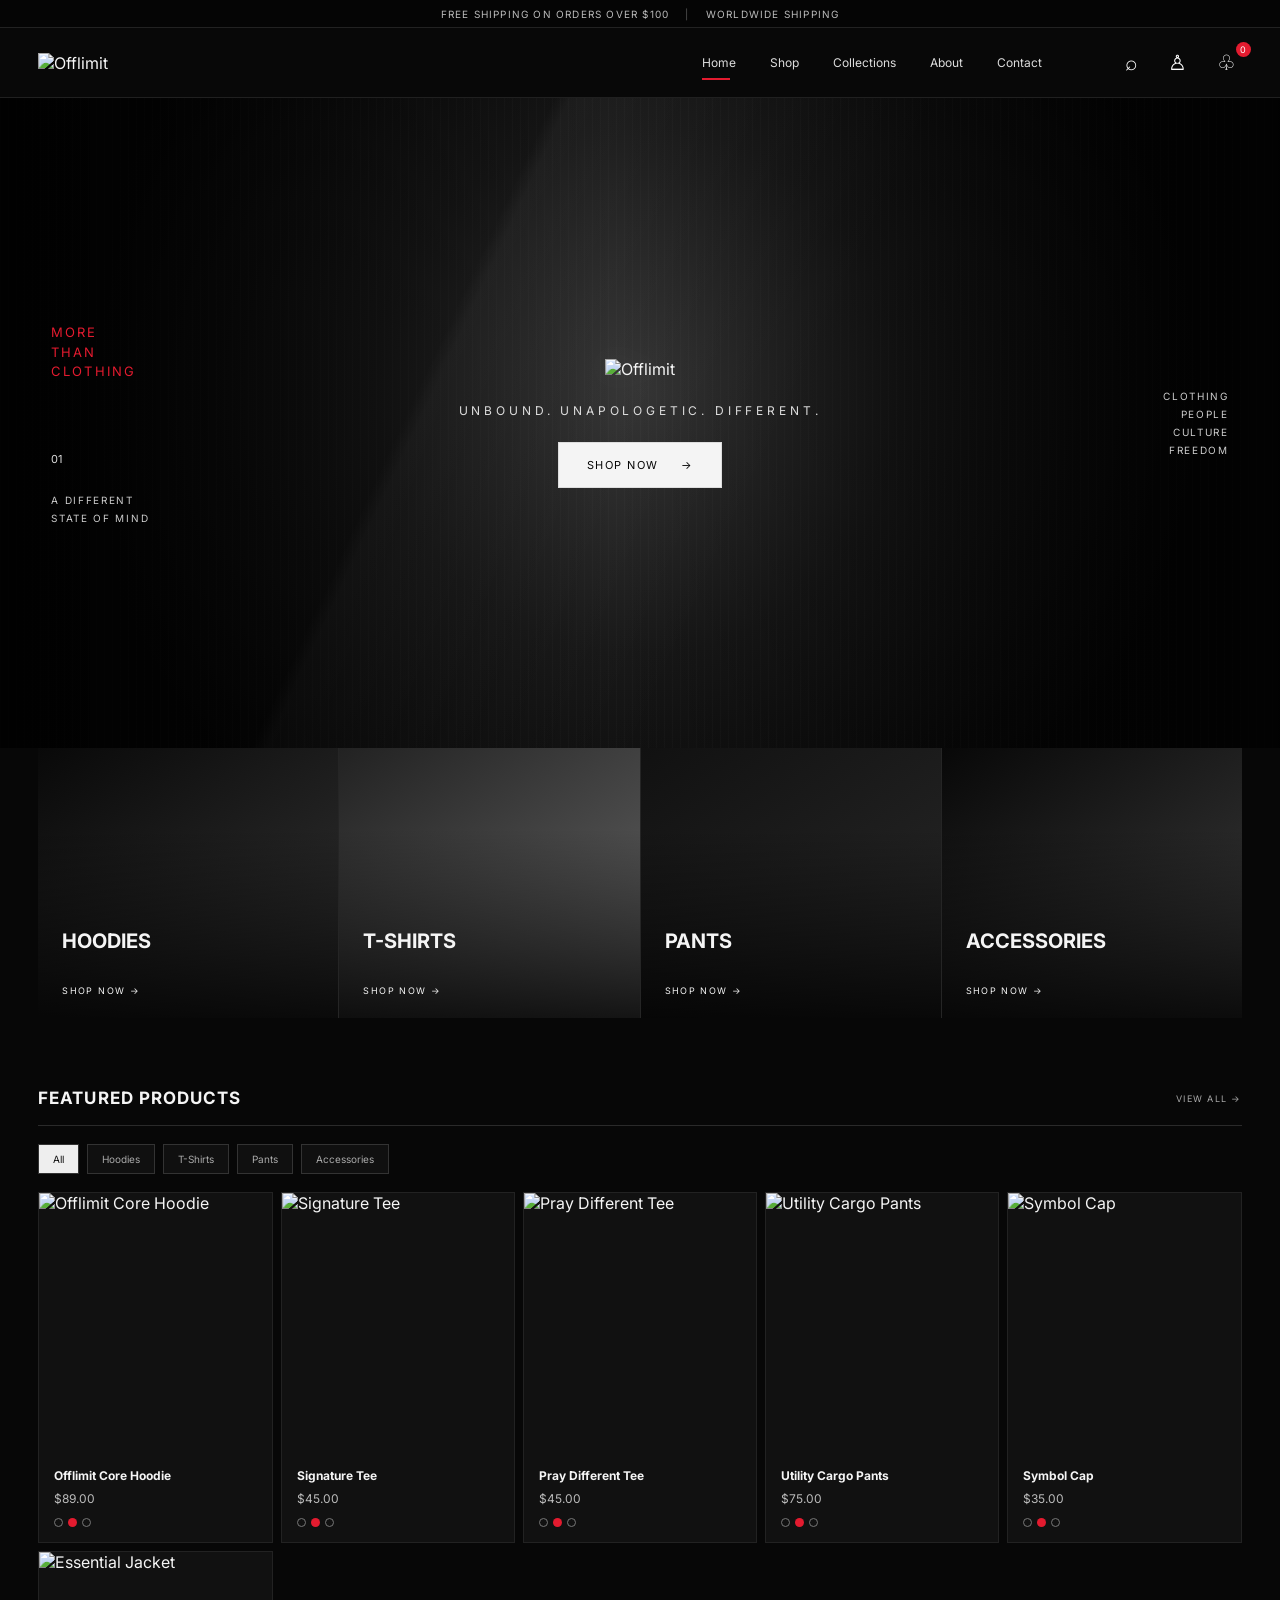
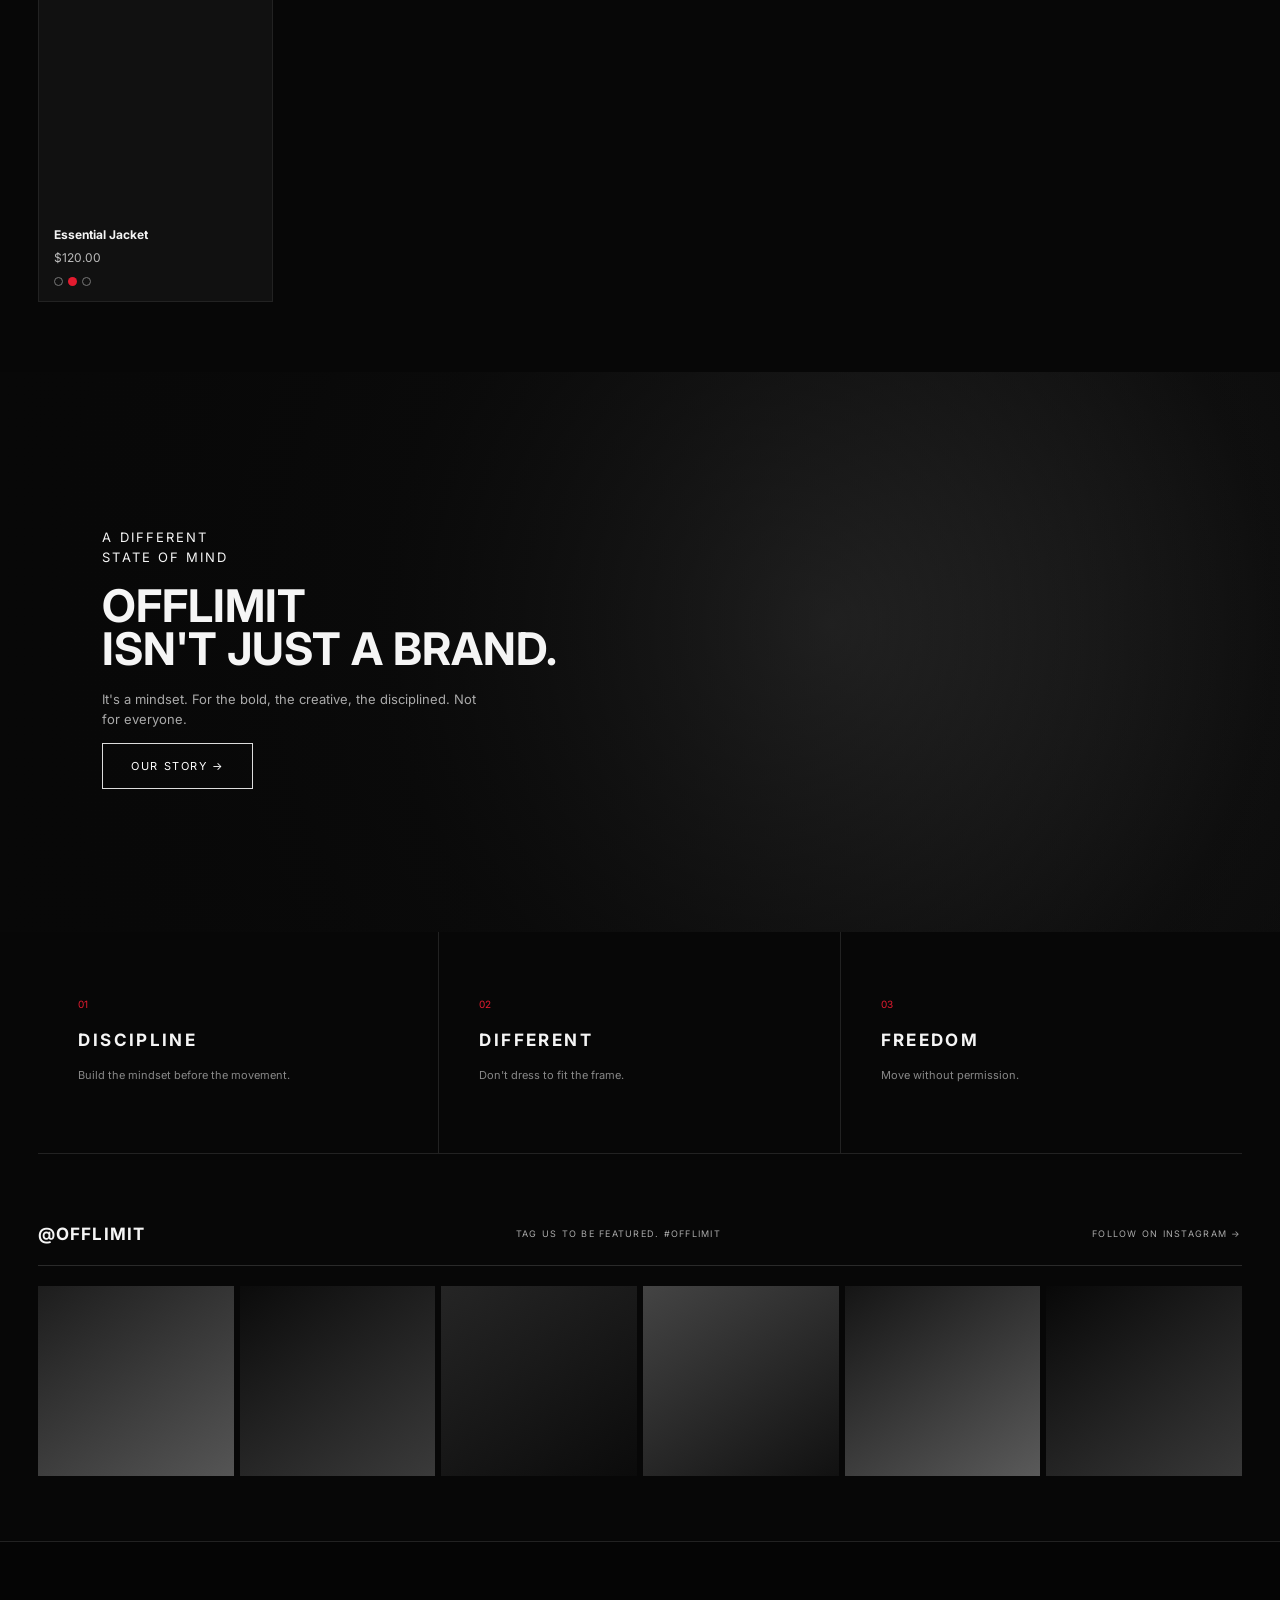
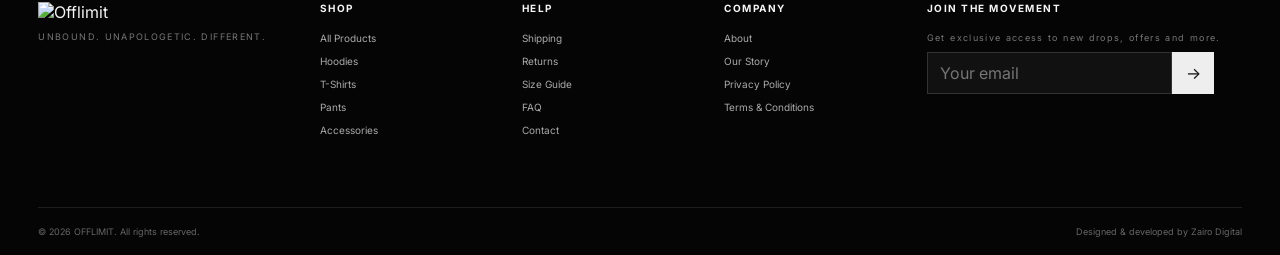
==== index.html @ fc52e2b3 "Add files via upload Add OFFLIMIT product assets" ====
<!doctype html>
<html lang="en">
<head>
  <meta charset="utf-8">
  <meta name="viewport" content="width=device-width, initial-scale=1">
  <title>Offlimit — Unbound. Unapologetic. Different.</title>
  <meta name="description" content="OFFLIMIT streetwear. Clothing for people who move different.">
  <link rel="preconnect" href="https://fonts.googleapis.com">
  <link rel="preconnect" href="https://fonts.gstatic.com" crossorigin>
  <link href="https://fonts.googleapis.com/css2?family=Inter:wght@400;500;600;700;800;900&family=UnifrakturCook:wght@700&display=swap" rel="stylesheet">
  <link rel="stylesheet" href="styles.css">
</head>
<body>
  <div class="announcement">FREE SHIPPING ON ORDERS OVER $100 <span>|</span> WORLDWIDE SHIPPING</div>

  <header class="site-header">
    <a class="brand" href="#home" aria-label="Offlimit home">
      <img src="assets/offlimit-wordmark.png" alt="Offlimit">
    </a>
    <nav class="desktop-nav">
      <a class="active" href="#home">Home</a>
      <a href="#shop">Shop</a>
      <a href="#collections">Collections</a>
      <a href="#story">About</a>
      <a href="#contact">Contact</a>
    </nav>
    <div class="header-actions">
      <button aria-label="Search" data-action="search">⌕</button>
      <button aria-label="Account" data-action="account">♙</button>
      <button class="cart-btn" aria-label="Cart" data-action="cart">♧<span id="cartCount">0</span></button>
    </div>
    <button class="menu-btn" aria-label="Open menu">☰</button>
  </header>

  <main id="home">
    <section class="hero">
      <div class="hero-media"></div>
      <div class="hero-overlay"></div>
      <div class="hero-left">
        <p class="eyebrow red">MORE<br>THAN<br>CLOTHING</p>
        <span class="hero-index">01</span>
        <p class="micro">A DIFFERENT<br>STATE OF MIND</p>
      </div>
      <div class="hero-center">
        <img src="assets/offlimit-wordmark.png" class="hero-logo" alt="Offlimit">
        <p>UNBOUND. UNAPOLOGETIC. DIFFERENT.</p>
        <a class="btn" href="#shop">SHOP NOW <span>→</span></a>
      </div>
      <div class="hero-right">
        <p>CLOTHING<br>PEOPLE<br>CULTURE<br>FREEDOM</p>
      </div>
    </section>

    <section class="collections wrap" id="collections">
      <a class="collection-card" href="#shop" data-filter="Hoodies"><div class="collection-img c1"></div><h3>HOODIES</h3><span>SHOP NOW →</span></a>
      <a class="collection-card" href="#shop" data-filter="T-Shirts"><div class="collection-img c2"></div><h3>T-SHIRTS</h3><span>SHOP NOW →</span></a>
      <a class="collection-card" href="#shop" data-filter="Pants"><div class="collection-img c3"></div><h3>PANTS</h3><span>SHOP NOW →</span></a>
      <a class="collection-card" href="#shop" data-filter="Accessories"><div class="collection-img c4"></div><h3>ACCESSORIES</h3><span>SHOP NOW →</span></a>
    </section>

    <section class="products wrap" id="shop">
      <div class="section-head"><h2>FEATURED PRODUCTS</h2><a href="#shop">VIEW ALL →</a></div>
      <div class="filter-row">
        <button class="filter active" data-filter="All">All</button>
        <button class="filter" data-filter="Hoodies">Hoodies</button>
        <button class="filter" data-filter="T-Shirts">T-Shirts</button>
        <button class="filter" data-filter="Pants">Pants</button>
        <button class="filter" data-filter="Accessories">Accessories</button>
      </div>
      <div class="product-grid" id="productGrid"></div>
    </section>

    <section class="story" id="story">
      <div class="story-image"></div>
      <div class="story-copy">
        <p class="eyebrow">A DIFFERENT<br>STATE OF MIND</p>
        <h2>OFFLIMIT<br>ISN'T JUST A BRAND.</h2>
        <p>It's a mindset. For the bold, the creative, the disciplined. Not for everyone.</p>
        <a class="btn outline" href="#contact">OUR STORY →</a>
      </div>
      <div class="story-symbol"><img src="assets/offlimit-symbol.png" alt=""></div>
    </section>

    <section class="manifesto wrap">
      <div><span>01</span><h3>DISCIPLINE</h3><p>Build the mindset before the movement.</p></div>
      <div><span>02</span><h3>DIFFERENT</h3><p>Don't dress to fit the frame.</p></div>
      <div><span>03</span><h3>FREEDOM</h3><p>Move without permission.</p></div>
    </section>

    <section class="social wrap">
      <div class="section-head"><h2>@OFFLIMIT</h2><p>TAG US TO BE FEATURED. #OFFLIMIT</p><a href="#" aria-label="Instagram">FOLLOW ON INSTAGRAM →</a></div>
      <div class="social-grid">
        <div class="social-tile s1"></div><div class="social-tile s2"></div><div class="social-tile s3"></div>
        <div class="social-tile s4"></div><div class="social-tile s5"></div><div class="social-tile s6"></div>
      </div>
    </section>
  </main>

  <footer id="contact">
    <div class="footer-top wrap">
      <div class="footer-brand"><img src="assets/offlimit-wordmark.png" alt="Offlimit"><p>UNBOUND. UNAPOLOGETIC. DIFFERENT.</p></div>
      <div><h4>SHOP</h4><a href="#shop">All Products</a><a href="#shop">Hoodies</a><a href="#shop">T-Shirts</a><a href="#shop">Pants</a><a href="#shop">Accessories</a></div>
      <div><h4>HELP</h4><a href="#">Shipping</a><a href="#">Returns</a><a href="#">Size Guide</a><a href="#">FAQ</a><a href="#contact">Contact</a></div>
      <div><h4>COMPANY</h4><a href="#story">About</a><a href="#story">Our Story</a><a href="#">Privacy Policy</a><a href="#">Terms & Conditions</a></div>
      <div class="newsletter"><h4>JOIN THE MOVEMENT</h4><p>Get exclusive access to new drops, offers and more.</p><form id="newsletterForm"><input type="email" placeholder="Your email" required><button>→</button></form><small id="newsletterMsg"></small></div>
    </div>
    <div class="footer-bottom wrap"><span>© 2026 OFFLIMIT. All rights reserved.</span><span>Designed & developed by Zairo Digital</span></div>
  </footer>

  <aside class="drawer" id="cartDrawer" aria-hidden="true">
    <div class="drawer-head"><h2>YOUR CART</h2><button data-close="cartDrawer">×</button></div>
    <div id="cartItems" class="cart-items"></div>
    <div class="cart-total"><span>TOTAL</span><strong id="cartTotal">$0.00</strong></div>
    <button class="checkout" id="checkoutBtn">CHECKOUT</button>
    <p class="cart-note">Demo storefront — connect your preferred payment provider for live checkout.</p>
  </aside>
  <div class="drawer-backdrop" id="backdrop"></div>

  <div class="modal" id="productModal" aria-hidden="true">
    <div class="modal-inner"><button class="modal-close">×</button><img id="modalImg" alt=""><div><p class="eyebrow">OFFLIMIT</p><h2 id="modalName"></h2><p id="modalPrice" class="modal-price"></p><p class="modal-desc">Premium OFFLIMIT streetwear. Select your size and add it to your cart.</p><div class="sizes"><button>S</button><button>M</button><button>L</button><button>XL</button></div><button class="checkout" id="modalAdd">ADD TO CART</button></div></div>
  </div>
  <script src="script.js"></script>
</body>
</html>
---- styles.css ----
*{box-sizing:border-box}html{scroll-behavior:smooth}body{margin:0;background:#070707;color:#f5f5f5;font-family:Inter,Arial,sans-serif}a{text-decoration:none;color:inherit}button,input{font:inherit}.wrap{width:min(1440px,94vw);margin:auto}.announcement{height:28px;background:#050505;border-bottom:1px solid #222;text-align:center;font-size:10px;letter-spacing:.12em;padding:8px;color:#bbb}.announcement span{margin:0 12px;color:#555}.site-header{height:70px;display:flex;align-items:center;justify-content:space-between;padding:0 3vw;background:#080808;border-bottom:1px solid #202020;position:sticky;top:0;z-index:20}.brand img{width:128px;max-height:45px;object-fit:contain}.desktop-nav{display:flex;gap:34px;margin-left:auto;margin-right:6vw}.desktop-nav a{font-size:12px;color:#ddd;padding:26px 0;position:relative}.desktop-nav a.active:after{content:"";position:absolute;bottom:16px;left:0;width:28px;height:2px;background:#e31b2f}.header-actions{display:flex;gap:18px}.header-actions button,.menu-btn{background:none;border:0;color:#fff;font-size:22px;cursor:pointer;position:relative}.header-actions button{font-size:21px}.cart-btn span{position:absolute;top:-7px;right:-9px;background:#e31b2f;color:#fff;border-radius:50%;font-size:9px;width:15px;height:15px;display:grid;place-items:center}.menu-btn{display:none}.hero{height:650px;position:relative;overflow:hidden;display:flex;align-items:center;justify-content:center}.hero-media{position:absolute;inset:0;background:radial-gradient(circle at 50% 45%,#333 0,#171717 36%,#050505 76%)}.hero-media:after{content:"";position:absolute;inset:0;background:linear-gradient(115deg,transparent 0 35%,rgba(255,255,255,.04) 36%,transparent 60%),repeating-linear-gradient(90deg,rgba(255,255,255,.018) 0 1px,transparent 1px 8px)}.hero-overlay{position:absolute;inset:0;background:linear-gradient(90deg,rgba(0,0,0,.82),transparent 48%,rgba(0,0,0,.7))}.hero-center{position:relative;text-align:center;z-index:2}.hero-logo{width:min(430px,55vw);max-height:170px;object-fit:contain;filter:drop-shadow(0 0 16px rgba(255,255,255,.08))}.hero-center p{font-size:12px;letter-spacing:.32em;margin:24px 0;color:#ddd}.btn{display:inline-flex;gap:22px;border:1px solid #ddd;padding:15px 28px;font-size:11px;letter-spacing:.14em;background:#f4f4f4;color:#050505}.btn.outline{background:transparent;color:#fff}.hero-left,.hero-right{position:absolute;z-index:3;top:50%;transform:translateY(-50%)}.hero-left{left:4vw}.hero-right{right:4vw;text-align:right}.eyebrow{font-size:13px;letter-spacing:.16em;line-height:1.5}.red{color:#e31b2f}.hero-index{display:block;margin:70px 0 25px;font-size:11px;color:#ddd}.micro,.hero-right p{font-size:10px;letter-spacing:.17em;line-height:1.8;color:#ccc}.collections{display:grid;grid-template-columns:repeat(4,1fr);gap:1px;background:#252525}.collection-card{height:270px;position:relative;overflow:hidden;background:#111}.collection-img,.social-tile{position:absolute;inset:0;background:#171717}.c1{background:linear-gradient(145deg,#090909,#333)}.c2{background:linear-gradient(145deg,#222,#666)}.c3{background:linear-gradient(145deg,#111,#292929)}.c4{background:linear-gradient(145deg,#080808,#3b3b3b)}.collection-card:after{content:"";position:absolute;inset:0;background:linear-gradient(transparent 30%,rgba(0,0,0,.8))}.collection-card h3,.collection-card span{position:absolute;left:24px;z-index:2}.collection-card h3{bottom:45px;font-size:20px}.collection-card span{bottom:22px;font-size:9px;letter-spacing:.15em}.products{padding:70px 0}.section-head{display:flex;align-items:center;gap:24px;border-bottom:1px solid #2a2a2a;padding-bottom:17px}.section-head h2{font-size:17px;letter-spacing:.06em;margin:0}.section-head a,.section-head p{margin-left:auto;font-size:9px;letter-spacing:.14em;color:#aaa}.filter-row{display:flex;gap:8px;margin:18px 0}.filter{border:1px solid #333;background:#101010;color:#aaa;padding:8px 14px;font-size:10px;cursor:pointer}.filter.active{background:#eee;color:#111}.product-grid{display:grid;grid-template-columns:repeat(5,1fr);gap:8px}.product{background:#111;border:1px solid #222;cursor:pointer;transition:.25s}.product:hover{transform:translateY(-4px);border-color:#555}.product-img{aspect-ratio:1/1.12;width:100%;object-fit:cover;display:block}.product-info{padding:15px}.product-info h3{font-size:12px;margin:0 0 8px}.product-info p{font-size:12px;color:#bbb;margin:0}.dots{display:flex;gap:5px;margin-top:12px}.dot{width:9px;height:9px;border-radius:50%;border:1px solid #777}.dot.red{background:#e31b2f;border:0}.story{min-height:560px;background:#0d0d0d;position:relative;overflow:hidden;display:flex;align-items:center}.story-image{position:absolute;inset:0;background:linear-gradient(90deg,#080808 0%,rgba(8,8,8,.72) 42%,rgba(8,8,8,.25)),radial-gradient(circle at 65% 45%,#3b3b3b,#111 50%,#050505)}.story-copy{position:relative;z-index:2;width:min(520px,45vw);margin-left:8vw}.story-copy h2{font-size:45px;line-height:.95;margin:18px 0}.story-copy>p:not(.eyebrow){color:#aaa;line-height:1.6;max-width:390px;font-size:13px}.story-symbol{position:absolute;right:9vw;z-index:2;width:260px;opacity:.75}.story-symbol img{width:100%;filter:drop-shadow(0 0 25px rgba(227,27,47,.2))}.manifesto{display:grid;grid-template-columns:repeat(3,1fr);border-bottom:1px solid #222}.manifesto>div{padding:60px 40px;border-right:1px solid #222}.manifesto>div:last-child{border:0}.manifesto span{color:#e31b2f;font-size:10px}.manifesto h3{font-size:17px;letter-spacing:.14em;margin:18px 0}.manifesto p{font-size:11px;color:#888}.social{padding:65px 0}.social-grid{display:grid;grid-template-columns:repeat(6,1fr);gap:6px;margin-top:20px}.social-tile{position:relative;height:190px}.s1{background:linear-gradient(145deg,#1d1d1d,#555)}.s2{background:linear-gradient(145deg,#0b0b0b,#3a3a3a)}.s3{background:linear-gradient(145deg,#252525,#0b0b0b)}.s4{background:linear-gradient(145deg,#444,#111)}.s5{background:linear-gradient(145deg,#151515,#5a5a5a)}.s6{background:linear-gradient(145deg,#080808,#383838)}footer{border-top:1px solid #222;background:#050505}.footer-top{display:grid;grid-template-columns:1.5fr repeat(3,1fr) 2fr;gap:45px;padding:60px 0}.footer-brand img{width:150px;max-height:55px;object-fit:contain}.footer-brand p,footer p{font-size:9px;color:#777;letter-spacing:.15em}.footer-top h4{font-size:10px;letter-spacing:.15em;margin:0 0 18px}.footer-top>div:not(.footer-brand) a{display:block;font-size:10px;color:#aaa;margin:11px 0}.newsletter input{height:42px;background:#111;border:1px solid #333;color:#fff;padding:0 12px;width:78%}.newsletter form{display:flex}.newsletter button{width:42px;border:0;background:#eee;color:#111}.newsletter small{color:#e31b2f}.footer-bottom{border-top:1px solid #1d1d1d;padding:18px 0;display:flex;justify-content:space-between;font-size:9px;color:#666}.drawer-backdrop{position:fixed;inset:0;background:rgba(0,0,0,.65);z-index:40;display:none}.drawer{position:fixed;right:-440px;top:0;height:100vh;width:min(420px,92vw);background:#0b0b0b;z-index:41;border-left:1px solid #333;padding:25px;transition:.3s;overflow:auto}.drawer.open{right:0}.drawer-backdrop.open{display:block}.drawer-head{display:flex;justify-content:space-between;align-items:center;border-bottom:1px solid #292929;padding-bottom:18px}.drawer-head h2{font-size:15px}.drawer-head button,.modal-close{background:none;border:0;color:#fff;font-size:28px;cursor:pointer}.cart-item{display:grid;grid-template-columns:80px 1fr auto;gap:12px;padding:18px 0;border-bottom:1px solid #222}.cart-item img{width:80px;height:80px;object-fit:cover}.cart-item h4{margin:0 0 8px;font-size:11px}.cart-item p{margin:0;color:#aaa;font-size:10px}.remove{background:none;border:0;color:#777;cursor:pointer}.cart-total{display:flex;justify-content:space-between;padding:25px 0;font-size:13px}.checkout{width:100%;padding:16px;border:0;background:#eee;color:#050505;letter-spacing:.12em;font-size:11px;cursor:pointer}.cart-note{font-size:10px;color:#666;line-height:1.6}.modal{position:fixed;inset:0;z-index:50;background:rgba(0,0,0,.8);display:none;place-items:center;padding:20px}.modal.open{display:grid}.modal-inner{width:min(900px,95vw);background:#0d0d0d;border:1px solid #333;display:grid;grid-template-columns:1fr 1fr;position:relative}.modal-inner>img{width:100%;height:520px;object-fit:cover}.modal-inner>div{padding:55px 40px}.modal-close{position:absolute;right:12px;top:5px}.modal-inner h2{font-size:30px;margin:12px 0}.modal-price{font-size:18px}.modal-desc{color:#888;font-size:12px;line-height:1.7}.sizes{display:flex;gap:8px;margin:25px 0}.sizes button{background:#111;border:1px solid #444;color:#fff;width:48px;height:42px;cursor:pointer}.sizes button.selected{background:#eee;color:#111}.modal-inner .checkout{margin-top:4px}.menu-btn{display:none}@media(max-width:900px){.desktop-nav{display:none}.menu-btn{display:block}.header-actions{margin-left:auto;margin-right:12px}.hero{height:580px}.hero-left,.hero-right{display:none}.hero-logo{width:280px}.collections{grid-template-columns:repeat(2,1fr)}.product-grid{grid-template-columns:repeat(2,1fr)}.story-copy{width:auto;margin:0 7vw}.story-symbol{right:4vw;width:170px;opacity:.28}.manifesto{grid-template-columns:1fr}.manifesto>div{border-right:0;border-bottom:1px solid #222}.social-grid{grid-template-columns:repeat(3,1fr)}.footer-top{grid-template-columns:1fr 1fr;gap:35px}.footer-brand,.newsletter{grid-column:1/-1}.modal-inner{grid-template-columns:1fr}.modal-inner>img{height:300px}}@media(max-width:520px){.announcement{font-size:8px}.site-header{height:62px}.brand img{width:105px}.hero{height:520px}.hero-center p{font-size:9px;letter-spacing:.2em}.hero-logo{width:220px}.collections{grid-template-columns:1fr 1fr}.collection-card{height:180px}.collection-card h3{font-size:14px;left:15px;bottom:40px}.collection-card span{left:15px}.products{padding:45px 0}.filter-row{overflow:auto}.filter{white-space:nowrap}.product-grid{grid-template-columns:1fr 1fr}.product-info{padding:11px}.product-info h3{font-size:10px}.story{min-height:500px}.story-copy h2{font-size:34px}.story-symbol{width:120px}.social-grid{grid-template-columns:repeat(2,1fr)}.social-tile{height:130px}.footer-top{grid-template-columns:1fr 1fr}.footer-top h4{font-size:9px}.footer-bottom{flex-direction:column;gap:10px}.modal-inner>div{padding:30px 24px}}
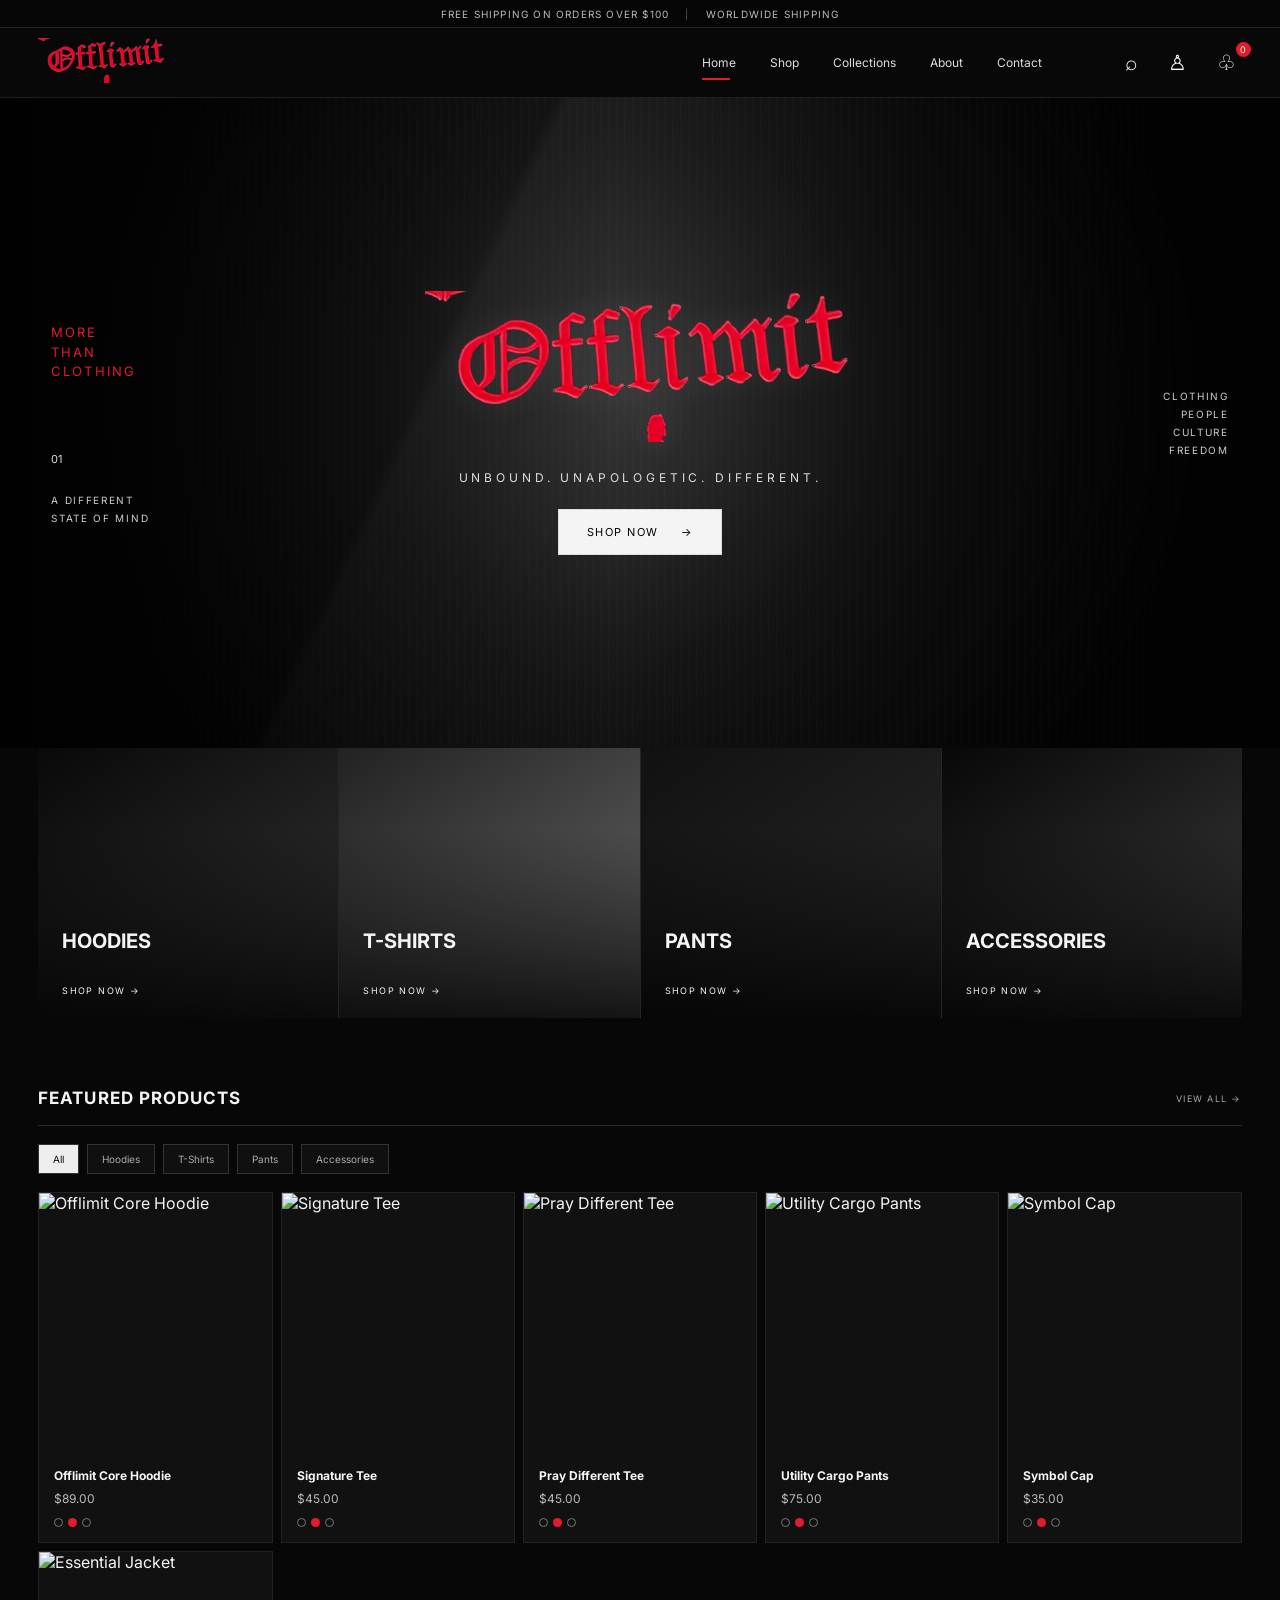
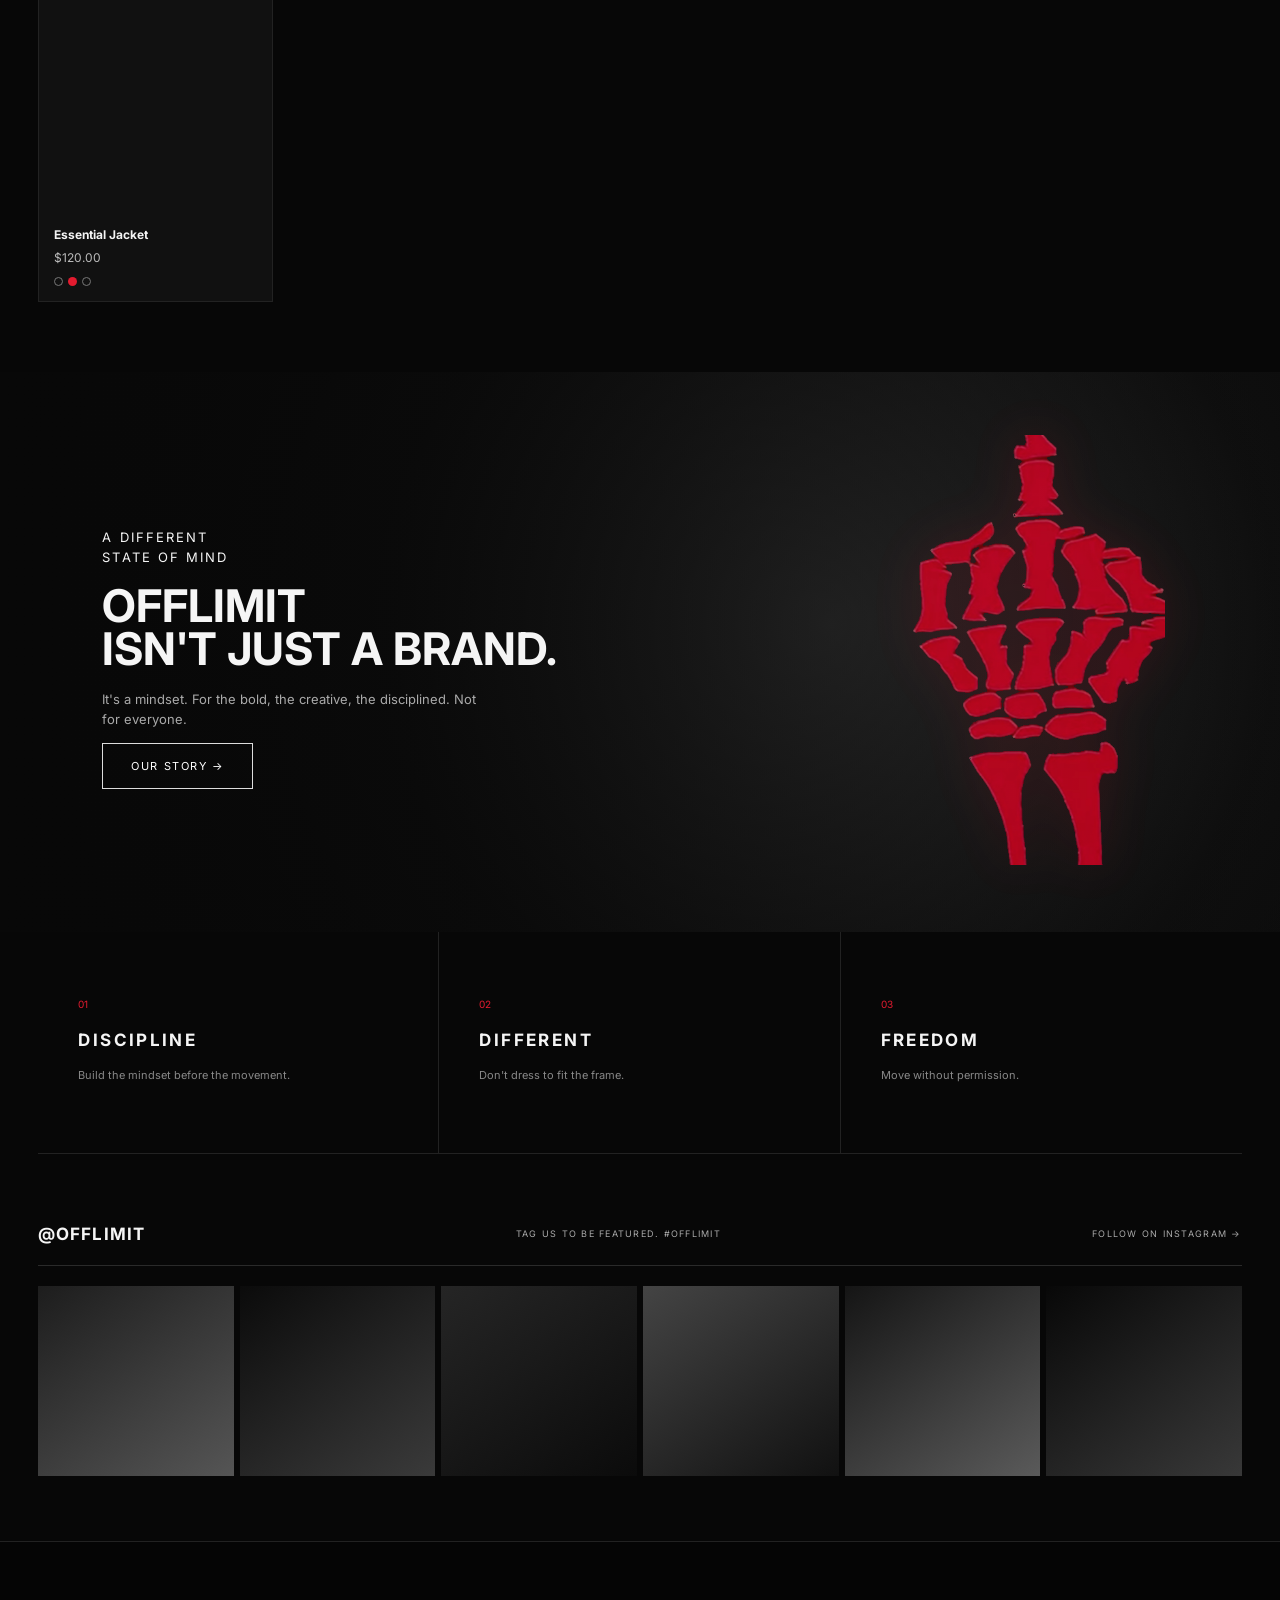
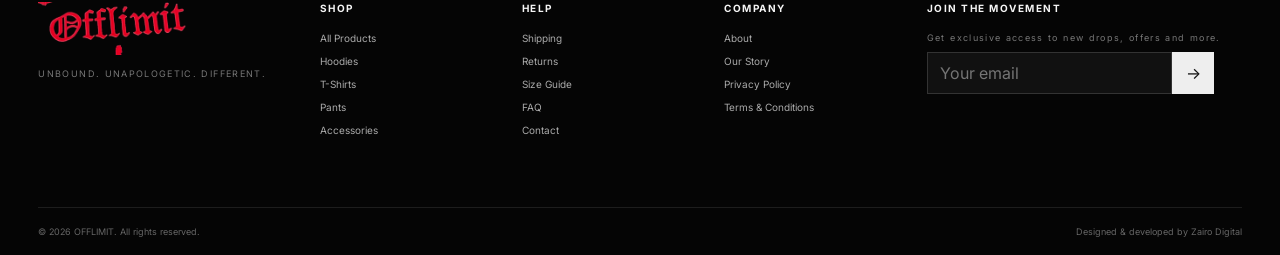
==== commit b0571319: "Add files via upload Fix OFFLIMIT asset paths" ====
--- a/index.html
+++ b/index.html
@@ -15,7 +15,7 @@
 
   <header class="site-header">
     <a class="brand" href="#home" aria-label="Offlimit home">
-      <img src="assets/offlimit-wordmark.png" alt="Offlimit">
+      <img src="offlimit-wordmark.png" alt="Offlimit">
     </a>
     <nav class="desktop-nav">
       <a class="active" href="#home">Home</a>
@@ -42,7 +42,7 @@
         <p class="micro">A DIFFERENT<br>STATE OF MIND</p>
       </div>
       <div class="hero-center">
-        <img src="assets/offlimit-wordmark.png" class="hero-logo" alt="Offlimit">
+        <img src="offlimit-wordmark.png" class="hero-logo" alt="Offlimit">
         <p>UNBOUND. UNAPOLOGETIC. DIFFERENT.</p>
         <a class="btn" href="#shop">SHOP NOW <span>→</span></a>
       </div>
@@ -78,7 +78,7 @@
         <p>It's a mindset. For the bold, the creative, the disciplined. Not for everyone.</p>
         <a class="btn outline" href="#contact">OUR STORY →</a>
       </div>
-      <div class="story-symbol"><img src="assets/offlimit-symbol.png" alt=""></div>
+      <div class="story-symbol"><img src="offlimit-symbol.png" alt=""></div>
     </section>
 
     <section class="manifesto wrap">
@@ -98,7 +98,7 @@
 
   <footer id="contact">
     <div class="footer-top wrap">
-      <div class="footer-brand"><img src="assets/offlimit-wordmark.png" alt="Offlimit"><p>UNBOUND. UNAPOLOGETIC. DIFFERENT.</p></div>
+      <div class="footer-brand"><img src="offlimit-wordmark.png" alt="Offlimit"><p>UNBOUND. UNAPOLOGETIC. DIFFERENT.</p></div>
       <div><h4>SHOP</h4><a href="#shop">All Products</a><a href="#shop">Hoodies</a><a href="#shop">T-Shirts</a><a href="#shop">Pants</a><a href="#shop">Accessories</a></div>
       <div><h4>HELP</h4><a href="#">Shipping</a><a href="#">Returns</a><a href="#">Size Guide</a><a href="#">FAQ</a><a href="#contact">Contact</a></div>
       <div><h4>COMPANY</h4><a href="#story">About</a><a href="#story">Our Story</a><a href="#">Privacy Policy</a><a href="#">Terms & Conditions</a></div>
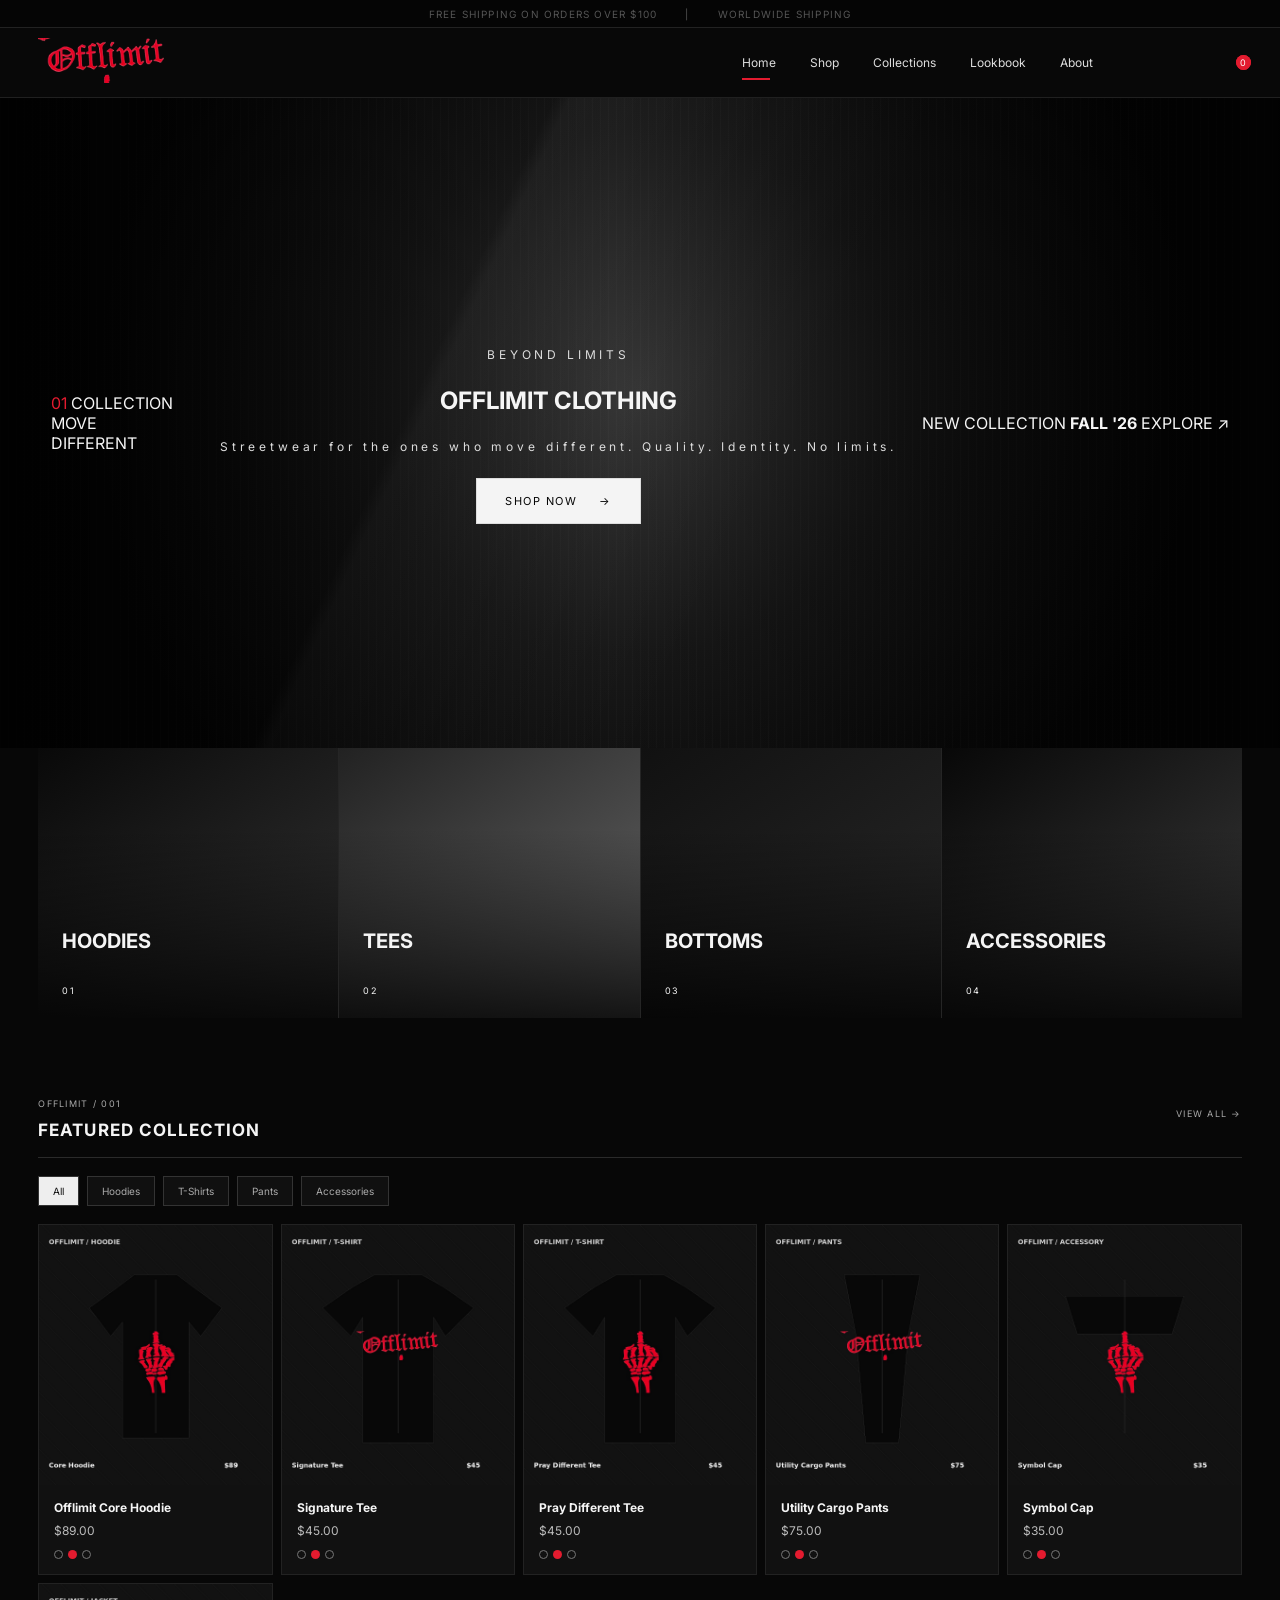
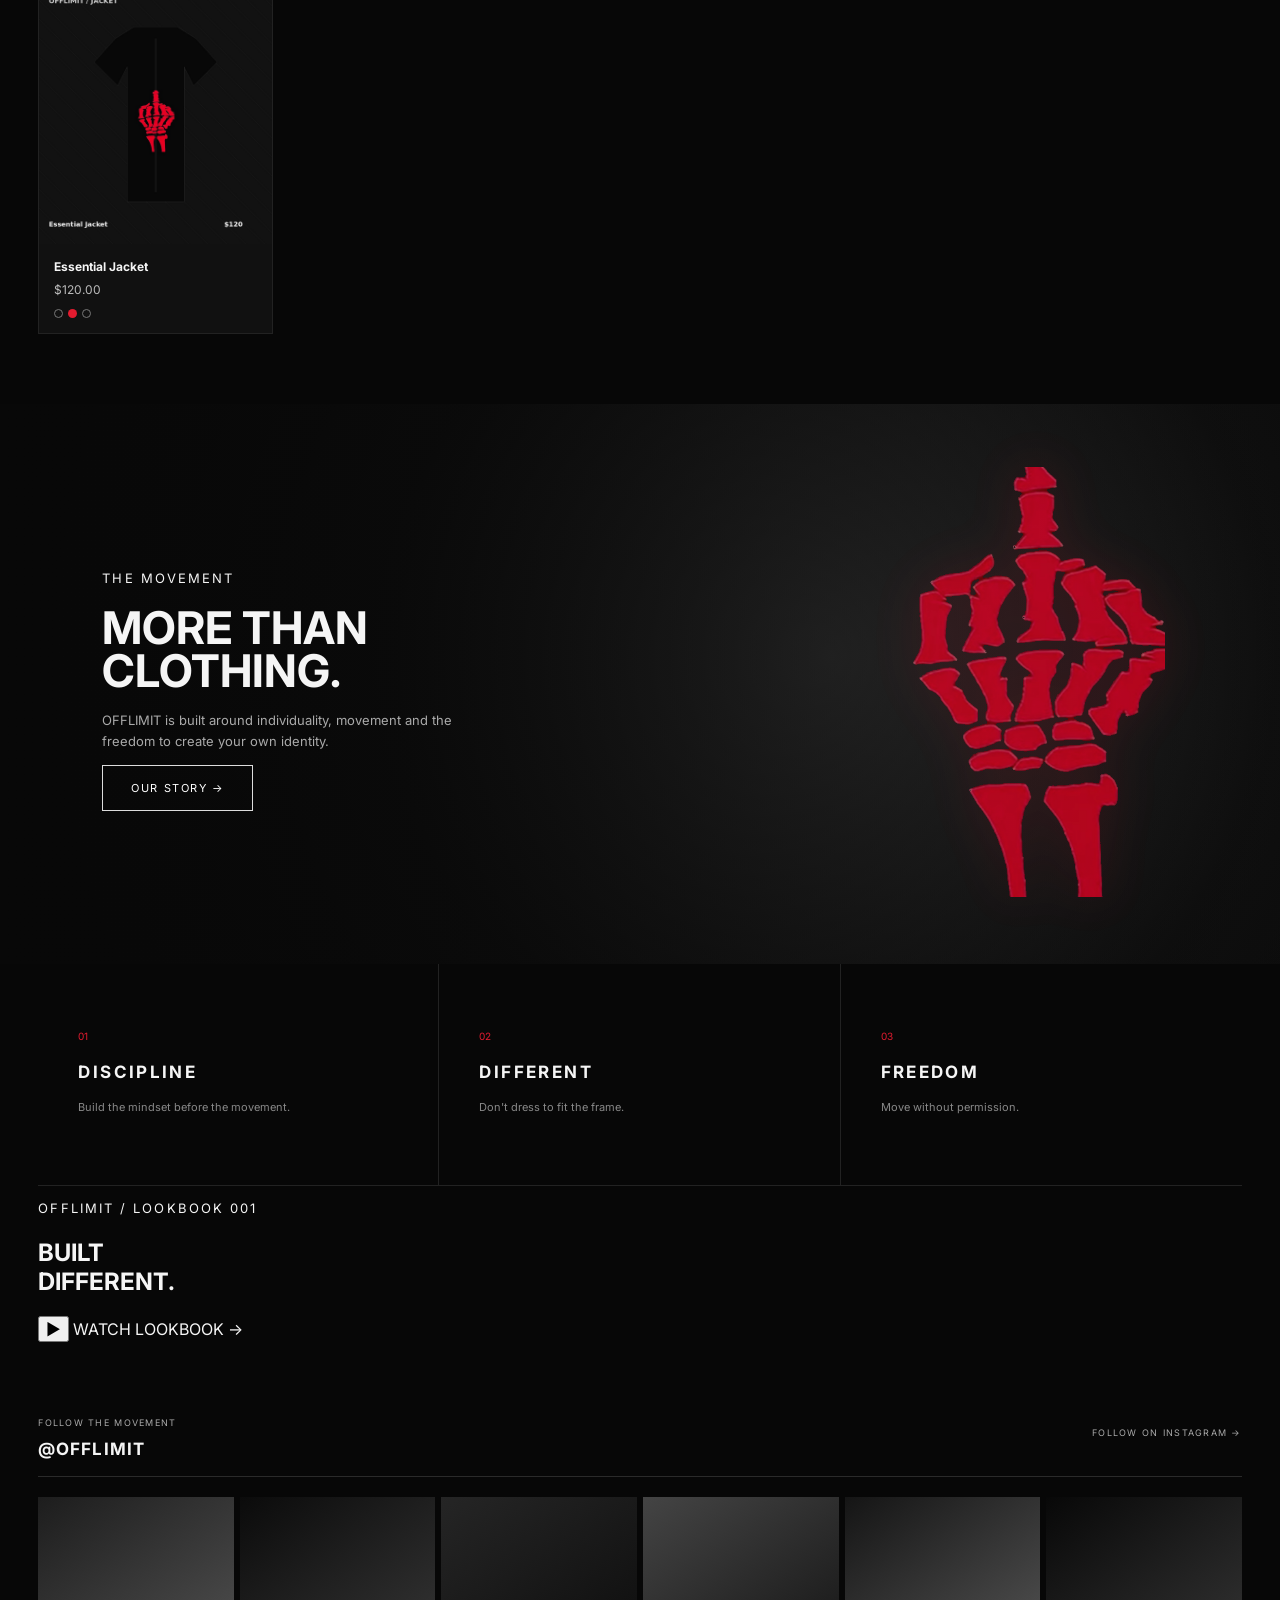
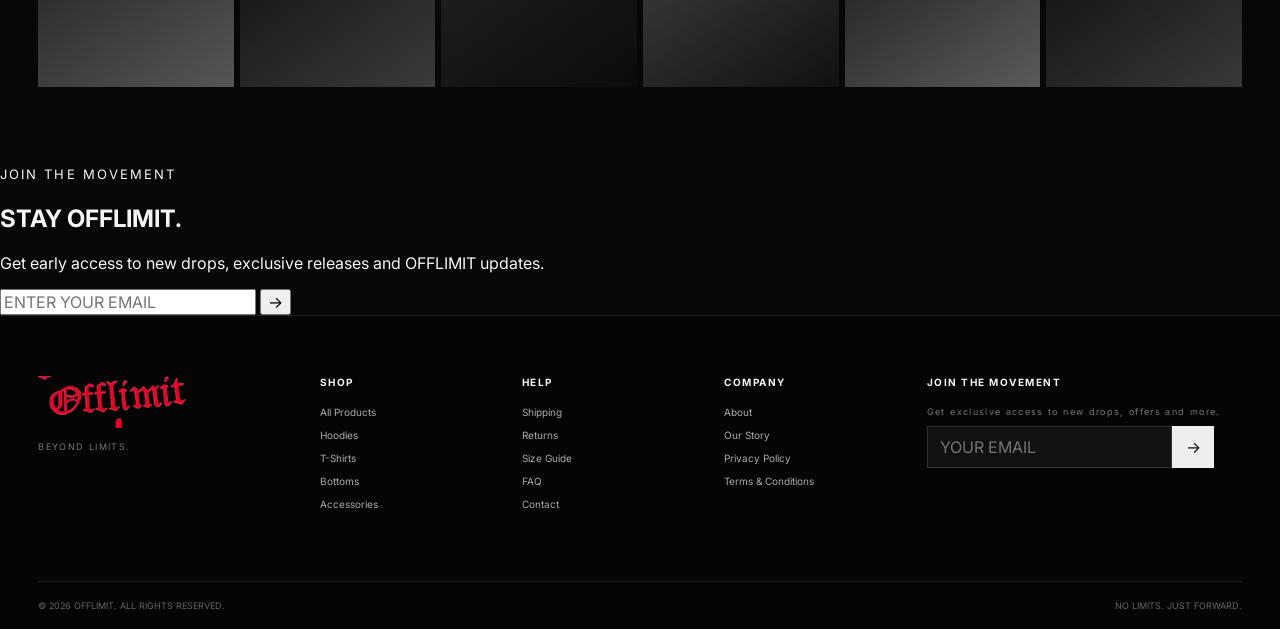
==== commit a050b4f8: "Update index.html" ====
--- a/index.html
+++ b/index.html
@@ -3,122 +3,717 @@
 <head>
   <meta charset="utf-8">
   <meta name="viewport" content="width=device-width, initial-scale=1">
-  <title>Offlimit — Unbound. Unapologetic. Different.</title>
-  <meta name="description" content="OFFLIMIT streetwear. Clothing for people who move different.">
+  <title>OFFLIMIT — Beyond Limits.</title>
+
+  <meta
+    name="description"
+    content="OFFLIMIT — Streetwear for the ones who move different."
+  >
+
   <link rel="preconnect" href="https://fonts.googleapis.com">
   <link rel="preconnect" href="https://fonts.gstatic.com" crossorigin>
-  <link href="https://fonts.googleapis.com/css2?family=Inter:wght@400;500;600;700;800;900&family=UnifrakturCook:wght@700&display=swap" rel="stylesheet">
+
+  <link
+    href="https://fonts.googleapis.com/css2?family=Inter:wght@400;500;600;700;800;900&family=UnifrakturCook:wght@700&display=swap"
+    rel="stylesheet"
+  >
+
   <link rel="stylesheet" href="styles.css">
 </head>
+
 <body>
-  <div class="announcement">FREE SHIPPING ON ORDERS OVER $100 <span>|</span> WORLDWIDE SHIPPING</div>
-
+
+  <!-- =========================
+       ANNOUNCEMENT BAR
+  ========================== -->
+  <div class="announcement">
+    <span>FREE SHIPPING ON ORDERS OVER $100</span>
+    <span class="announcement-divider">|</span>
+    <span>WORLDWIDE SHIPPING</span>
+  </div>
+
+
+  <!-- =========================
+       HEADER
+  ========================== -->
   <header class="site-header">
+
     <a class="brand" href="#home" aria-label="Offlimit home">
-      <img src="offlimit-wordmark.png" alt="Offlimit">
+      <img src="offlimit-wordmark.png" alt="OFFLIMIT">
     </a>
-    <nav class="desktop-nav">
+
+    <nav class="desktop-nav" aria-label="Main navigation">
       <a class="active" href="#home">Home</a>
       <a href="#shop">Shop</a>
       <a href="#collections">Collections</a>
+      <a href="#lookbook">Lookbook</a>
       <a href="#story">About</a>
-      <a href="#contact">Contact</a>
     </nav>
+
     <div class="header-actions">
-      <button aria-label="Search" data-action="search">⌕</button>
-      <button aria-label="Account" data-action="account">♙</button>
-      <button class="cart-btn" aria-label="Cart" data-action="cart">♧<span id="cartCount">0</span></button>
+
+      <button
+        type="button"
+        aria-label="Search"
+        data-action="search"
+        class="icon-btn"
+      >
+        <span class="icon-search"></span>
+      </button>
+
+      <button
+        type="button"
+        aria-label="Account"
+        data-action="account"
+        class="icon-btn"
+      >
+        <span class="icon-account"></span>
+      </button>
+
+      <button
+        type="button"
+        aria-label="Shopping cart"
+        data-action="cart"
+        class="cart-btn icon-btn"
+      >
+        <span class="icon-bag"></span>
+        <span id="cartCount">0</span>
+      </button>
+
     </div>
-    <button class="menu-btn" aria-label="Open menu">☰</button>
+
+    <button
+      class="menu-btn"
+      type="button"
+      aria-label="Open navigation"
+    >
+      <span></span>
+      <span></span>
+      <span></span>
+    </button>
+
   </header>
 
+
+  <!-- =========================
+       MAIN
+  ========================== -->
   <main id="home">
+
+
+    <!-- =========================
+         HERO
+    ========================== -->
     <section class="hero">
+
+      <!-- Background image layer -->
       <div class="hero-media"></div>
+
+      <!-- Dark cinematic overlay -->
       <div class="hero-overlay"></div>
+
+      <!-- Left information -->
       <div class="hero-left">
-        <p class="eyebrow red">MORE<br>THAN<br>CLOTHING</p>
-        <span class="hero-index">01</span>
-        <p class="micro">A DIFFERENT<br>STATE OF MIND</p>
-      </div>
+
+        <div class="hero-side-label">
+          <span class="red">01</span>
+          <span>COLLECTION</span>
+        </div>
+
+        <div class="hero-vertical-text">
+          MOVE<br>
+          DIFFERENT
+        </div>
+
+      </div>
+
+
+      <!-- Main hero content -->
       <div class="hero-center">
-        <img src="offlimit-wordmark.png" class="hero-logo" alt="Offlimit">
-        <p>UNBOUND. UNAPOLOGETIC. DIFFERENT.</p>
-        <a class="btn" href="#shop">SHOP NOW <span>→</span></a>
-      </div>
+
+        <p class="hero-kicker">
+          BEYOND LIMITS
+        </p>
+
+        <h1>
+          OFFLIMIT
+          <span>CLOTHING</span>
+        </h1>
+
+        <p class="hero-description">
+          Streetwear for the ones who move different.
+          Quality. Identity. No limits.
+        </p>
+
+        <a class="btn hero-btn" href="#shop">
+          SHOP NOW
+          <span>→</span>
+        </a>
+
+      </div>
+
+
+      <!-- Right collection panel -->
       <div class="hero-right">
-        <p>CLOTHING<br>PEOPLE<br>CULTURE<br>FREEDOM</p>
-      </div>
+
+        <div class="hero-feature">
+
+          <span class="hero-feature-label">
+            NEW COLLECTION
+          </span>
+
+          <strong>
+            FALL '26
+          </strong>
+
+          <a href="#collections">
+            EXPLORE
+            <span>↗</span>
+          </a>
+
+        </div>
+
+      </div>
+
+
+      <!-- Hero bottom -->
+      <div class="hero-bottom">
+
+        <div class="hero-pagination">
+          <span class="active">01</span>
+          <span>02</span>
+          <span>03</span>
+        </div>
+
+        <div class="hero-scroll">
+          <span>SCROLL TO EXPLORE</span>
+          <span class="scroll-line"></span>
+        </div>
+
+      </div>
+
     </section>
 
+
+    <!-- =========================
+         COLLECTIONS
+    ========================== -->
     <section class="collections wrap" id="collections">
-      <a class="collection-card" href="#shop" data-filter="Hoodies"><div class="collection-img c1"></div><h3>HOODIES</h3><span>SHOP NOW →</span></a>
-      <a class="collection-card" href="#shop" data-filter="T-Shirts"><div class="collection-img c2"></div><h3>T-SHIRTS</h3><span>SHOP NOW →</span></a>
-      <a class="collection-card" href="#shop" data-filter="Pants"><div class="collection-img c3"></div><h3>PANTS</h3><span>SHOP NOW →</span></a>
-      <a class="collection-card" href="#shop" data-filter="Accessories"><div class="collection-img c4"></div><h3>ACCESSORIES</h3><span>SHOP NOW →</span></a>
+
+      <a
+        class="collection-card"
+        href="#shop"
+        data-filter="Hoodies"
+      >
+        <div class="collection-img c1"></div>
+        <div class="collection-content">
+          <span>01</span>
+          <h3>HOODIES</h3>
+          <strong>SHOP NOW →</strong>
+        </div>
+      </a>
+
+      <a
+        class="collection-card"
+        href="#shop"
+        data-filter="T-Shirts"
+      >
+        <div class="collection-img c2"></div>
+        <div class="collection-content">
+          <span>02</span>
+          <h3>TEES</h3>
+          <strong>SHOP NOW →</strong>
+        </div>
+      </a>
+
+      <a
+        class="collection-card"
+        href="#shop"
+        data-filter="Pants"
+      >
+        <div class="collection-img c3"></div>
+        <div class="collection-content">
+          <span>03</span>
+          <h3>BOTTOMS</h3>
+          <strong>SHOP NOW →</strong>
+        </div>
+      </a>
+
+      <a
+        class="collection-card"
+        href="#shop"
+        data-filter="Accessories"
+      >
+        <div class="collection-img c4"></div>
+        <div class="collection-content">
+          <span>04</span>
+          <h3>ACCESSORIES</h3>
+          <strong>SHOP NOW →</strong>
+        </div>
+      </a>
+
     </section>
 
+
+    <!-- =========================
+         FEATURED PRODUCTS
+    ========================== -->
     <section class="products wrap" id="shop">
-      <div class="section-head"><h2>FEATURED PRODUCTS</h2><a href="#shop">VIEW ALL →</a></div>
+
+      <div class="section-head">
+        <div>
+          <p class="eyebrow">OFFLIMIT / 001</p>
+          <h2>FEATURED COLLECTION</h2>
+        </div>
+
+        <a href="#shop">VIEW ALL →</a>
+      </div>
+
       <div class="filter-row">
-        <button class="filter active" data-filter="All">All</button>
-        <button class="filter" data-filter="Hoodies">Hoodies</button>
-        <button class="filter" data-filter="T-Shirts">T-Shirts</button>
-        <button class="filter" data-filter="Pants">Pants</button>
-        <button class="filter" data-filter="Accessories">Accessories</button>
-      </div>
-      <div class="product-grid" id="productGrid"></div>
+
+        <button class="filter active" data-filter="All">
+          All
+        </button>
+
+        <button class="filter" data-filter="Hoodies">
+          Hoodies
+        </button>
+
+        <button class="filter" data-filter="T-Shirts">
+          T-Shirts
+        </button>
+
+        <button class="filter" data-filter="Pants">
+          Pants
+        </button>
+
+        <button class="filter" data-filter="Accessories">
+          Accessories
+        </button>
+
+      </div>
+
+      <div
+        class="product-grid"
+        id="productGrid"
+      ></div>
+
     </section>
 
+
+    <!-- =========================
+         MOVEMENT / STORY
+    ========================== -->
     <section class="story" id="story">
+
       <div class="story-image"></div>
+
       <div class="story-copy">
-        <p class="eyebrow">A DIFFERENT<br>STATE OF MIND</p>
-        <h2>OFFLIMIT<br>ISN'T JUST A BRAND.</h2>
-        <p>It's a mindset. For the bold, the creative, the disciplined. Not for everyone.</p>
-        <a class="btn outline" href="#contact">OUR STORY →</a>
-      </div>
-      <div class="story-symbol"><img src="offlimit-symbol.png" alt=""></div>
+
+        <p class="eyebrow">
+          THE MOVEMENT
+        </p>
+
+        <h2>
+          MORE THAN<br>
+          CLOTHING.
+        </h2>
+
+        <p>
+          OFFLIMIT is built around individuality,
+          movement and the freedom to create your
+          own identity.
+        </p>
+
+        <a class="btn outline" href="#contact">
+          OUR STORY →
+        </a>
+
+      </div>
+
+      <div class="story-symbol">
+        <img src="offlimit-symbol.png" alt="">
+      </div>
+
     </section>
 
+
+    <!-- =========================
+         MANIFESTO
+    ========================== -->
     <section class="manifesto wrap">
-      <div><span>01</span><h3>DISCIPLINE</h3><p>Build the mindset before the movement.</p></div>
-      <div><span>02</span><h3>DIFFERENT</h3><p>Don't dress to fit the frame.</p></div>
-      <div><span>03</span><h3>FREEDOM</h3><p>Move without permission.</p></div>
+
+      <div>
+        <span>01</span>
+        <h3>DISCIPLINE</h3>
+        <p>
+          Build the mindset before the movement.
+        </p>
+      </div>
+
+      <div>
+        <span>02</span>
+        <h3>DIFFERENT</h3>
+        <p>
+          Don't dress to fit the frame.
+        </p>
+      </div>
+
+      <div>
+        <span>03</span>
+        <h3>FREEDOM</h3>
+        <p>
+          Move without permission.
+        </p>
+      </div>
+
     </section>
 
+
+    <!-- =========================
+         LOOKBOOK
+    ========================== -->
+    <section class="lookbook wrap" id="lookbook">
+
+      <div class="lookbook-main">
+
+        <div class="lookbook-image"></div>
+
+        <div class="lookbook-overlay">
+
+          <p class="eyebrow">
+            OFFLIMIT / LOOKBOOK 001
+          </p>
+
+          <h2>
+            BUILT<br>
+            DIFFERENT.
+          </h2>
+
+          <button
+            type="button"
+            class="lookbook-play"
+            aria-label="Play lookbook"
+          >
+            ▶
+          </button>
+
+          <a href="#">
+            WATCH LOOKBOOK →
+          </a>
+
+        </div>
+
+      </div>
+
+    </section>
+
+
+    <!-- =========================
+         SOCIAL
+    ========================== -->
     <section class="social wrap">
-      <div class="section-head"><h2>@OFFLIMIT</h2><p>TAG US TO BE FEATURED. #OFFLIMIT</p><a href="#" aria-label="Instagram">FOLLOW ON INSTAGRAM →</a></div>
+
+      <div class="section-head">
+
+        <div>
+          <p class="eyebrow">FOLLOW THE MOVEMENT</p>
+          <h2>@OFFLIMIT</h2>
+        </div>
+
+        <a href="#" aria-label="Instagram">
+          FOLLOW ON INSTAGRAM →
+        </a>
+
+      </div>
+
       <div class="social-grid">
-        <div class="social-tile s1"></div><div class="social-tile s2"></div><div class="social-tile s3"></div>
-        <div class="social-tile s4"></div><div class="social-tile s5"></div><div class="social-tile s6"></div>
-      </div>
+
+        <div class="social-tile s1"></div>
+        <div class="social-tile s2"></div>
+        <div class="social-tile s3"></div>
+        <div class="social-tile s4"></div>
+        <div class="social-tile s5"></div>
+        <div class="social-tile s6"></div>
+
+      </div>
+
     </section>
+
+
+    <!-- =========================
+         SUBSCRIBE
+    ========================== -->
+    <section class="subscribe">
+
+      <div class="subscribe-inner">
+
+        <p class="eyebrow">
+          JOIN THE MOVEMENT
+        </p>
+
+        <h2>
+          STAY OFFLIMIT.
+        </h2>
+
+        <p>
+          Get early access to new drops,
+          exclusive releases and OFFLIMIT updates.
+        </p>
+
+        <form id="newsletterForm">
+
+          <input
+            type="email"
+            placeholder="ENTER YOUR EMAIL"
+            aria-label="Email address"
+            required
+          >
+
+          <button type="submit">
+            →
+          </button>
+
+        </form>
+
+        <small id="newsletterMsg"></small>
+
+      </div>
+
+    </section>
+
   </main>
 
+
+  <!-- =========================
+       FOOTER
+  ========================== -->
   <footer id="contact">
+
     <div class="footer-top wrap">
-      <div class="footer-brand"><img src="offlimit-wordmark.png" alt="Offlimit"><p>UNBOUND. UNAPOLOGETIC. DIFFERENT.</p></div>
-      <div><h4>SHOP</h4><a href="#shop">All Products</a><a href="#shop">Hoodies</a><a href="#shop">T-Shirts</a><a href="#shop">Pants</a><a href="#shop">Accessories</a></div>
-      <div><h4>HELP</h4><a href="#">Shipping</a><a href="#">Returns</a><a href="#">Size Guide</a><a href="#">FAQ</a><a href="#contact">Contact</a></div>
-      <div><h4>COMPANY</h4><a href="#story">About</a><a href="#story">Our Story</a><a href="#">Privacy Policy</a><a href="#">Terms & Conditions</a></div>
-      <div class="newsletter"><h4>JOIN THE MOVEMENT</h4><p>Get exclusive access to new drops, offers and more.</p><form id="newsletterForm"><input type="email" placeholder="Your email" required><button>→</button></form><small id="newsletterMsg"></small></div>
+
+      <div class="footer-brand">
+
+        <img
+          src="offlimit-wordmark.png"
+          alt="OFFLIMIT"
+        >
+
+        <p>
+          BEYOND LIMITS.
+        </p>
+
+      </div>
+
+
+      <div>
+
+        <h4>SHOP</h4>
+
+        <a href="#shop">All Products</a>
+        <a href="#shop">Hoodies</a>
+        <a href="#shop">T-Shirts</a>
+        <a href="#shop">Bottoms</a>
+        <a href="#shop">Accessories</a>
+
+      </div>
+
+
+      <div>
+
+        <h4>HELP</h4>
+
+        <a href="#">Shipping</a>
+        <a href="#">Returns</a>
+        <a href="#">Size Guide</a>
+        <a href="#">FAQ</a>
+        <a href="#contact">Contact</a>
+
+      </div>
+
+
+      <div>
+
+        <h4>COMPANY</h4>
+
+        <a href="#story">About</a>
+        <a href="#story">Our Story</a>
+        <a href="#">Privacy Policy</a>
+        <a href="#">Terms & Conditions</a>
+
+      </div>
+
+
+      <div class="newsletter">
+
+        <h4>
+          JOIN THE MOVEMENT
+        </h4>
+
+        <p>
+          Get exclusive access to new drops,
+          offers and more.
+        </p>
+
+        <form>
+
+          <input
+            type="email"
+            placeholder="YOUR EMAIL"
+            required
+          >
+
+          <button type="submit">
+            →
+          </button>
+
+        </form>
+
+      </div>
+
     </div>
-    <div class="footer-bottom wrap"><span>© 2026 OFFLIMIT. All rights reserved.</span><span>Designed & developed by Zairo Digital</span></div>
+
+
+    <div class="footer-bottom wrap">
+
+      <span>
+        © 2026 OFFLIMIT. ALL RIGHTS RESERVED.
+      </span>
+
+      <span>
+        NO LIMITS. JUST FORWARD.
+      </span>
+
+    </div>
+
   </footer>
 
-  <aside class="drawer" id="cartDrawer" aria-hidden="true">
-    <div class="drawer-head"><h2>YOUR CART</h2><button data-close="cartDrawer">×</button></div>
-    <div id="cartItems" class="cart-items"></div>
-    <div class="cart-total"><span>TOTAL</span><strong id="cartTotal">$0.00</strong></div>
-    <button class="checkout" id="checkoutBtn">CHECKOUT</button>
-    <p class="cart-note">Demo storefront — connect your preferred payment provider for live checkout.</p>
+
+  <!-- =========================
+       CART DRAWER
+  ========================== -->
+  <aside
+    class="drawer"
+    id="cartDrawer"
+    aria-hidden="true"
+  >
+
+    <div class="drawer-head">
+
+      <h2>YOUR CART</h2>
+
+      <button
+        type="button"
+        data-close="cartDrawer"
+      >
+        ×
+      </button>
+
+    </div>
+
+    <div
+      id="cartItems"
+      class="cart-items"
+    ></div>
+
+    <div class="cart-total">
+
+      <span>TOTAL</span>
+
+      <strong id="cartTotal">
+        $0.00
+      </strong>
+
+    </div>
+
+    <button
+      class="checkout"
+      id="checkoutBtn"
+      type="button"
+    >
+      CHECKOUT
+    </button>
+
+    <p class="cart-note">
+      Demo storefront — connect your preferred
+      payment provider for live checkout.
+    </p>
+
   </aside>
-  <div class="drawer-backdrop" id="backdrop"></div>
-
-  <div class="modal" id="productModal" aria-hidden="true">
-    <div class="modal-inner"><button class="modal-close">×</button><img id="modalImg" alt=""><div><p class="eyebrow">OFFLIMIT</p><h2 id="modalName"></h2><p id="modalPrice" class="modal-price"></p><p class="modal-desc">Premium OFFLIMIT streetwear. Select your size and add it to your cart.</p><div class="sizes"><button>S</button><button>M</button><button>L</button><button>XL</button></div><button class="checkout" id="modalAdd">ADD TO CART</button></div></div>
+
+
+  <div
+    class="drawer-backdrop"
+    id="backdrop"
+  ></div>
+
+
+  <!-- =========================
+       PRODUCT MODAL
+  ========================== -->
+  <div
+    class="modal"
+    id="productModal"
+    aria-hidden="true"
+  >
+
+    <div class="modal-inner">
+
+      <button
+        type="button"
+        class="modal-close"
+      >
+        ×
+      </button>
+
+      <img
+        id="modalImg"
+        alt=""
+      >
+
+      <div>
+
+        <p class="eyebrow">
+          OFFLIMIT
+        </p>
+
+        <h2 id="modalName"></h2>
+
+        <p
+          id="modalPrice"
+          class="modal-price"
+        ></p>
+
+        <p class="modal-desc">
+          Premium OFFLIMIT streetwear.
+          Select your size and add it to your cart.
+        </p>
+
+        <div class="sizes">
+
+          <button type="button">S</button>
+          <button type="button">M</button>
+          <button type="button">L</button>
+          <button type="button">XL</button>
+
+        </div>
+
+        <button
+          class="checkout"
+          id="modalAdd"
+          type="button"
+        >
+          ADD TO CART
+        </button>
+
+      </div>
+
+    </div>
+
   </div>
+
+
   <script src="script.js"></script>
+
 </body>
-</html>+</html>
